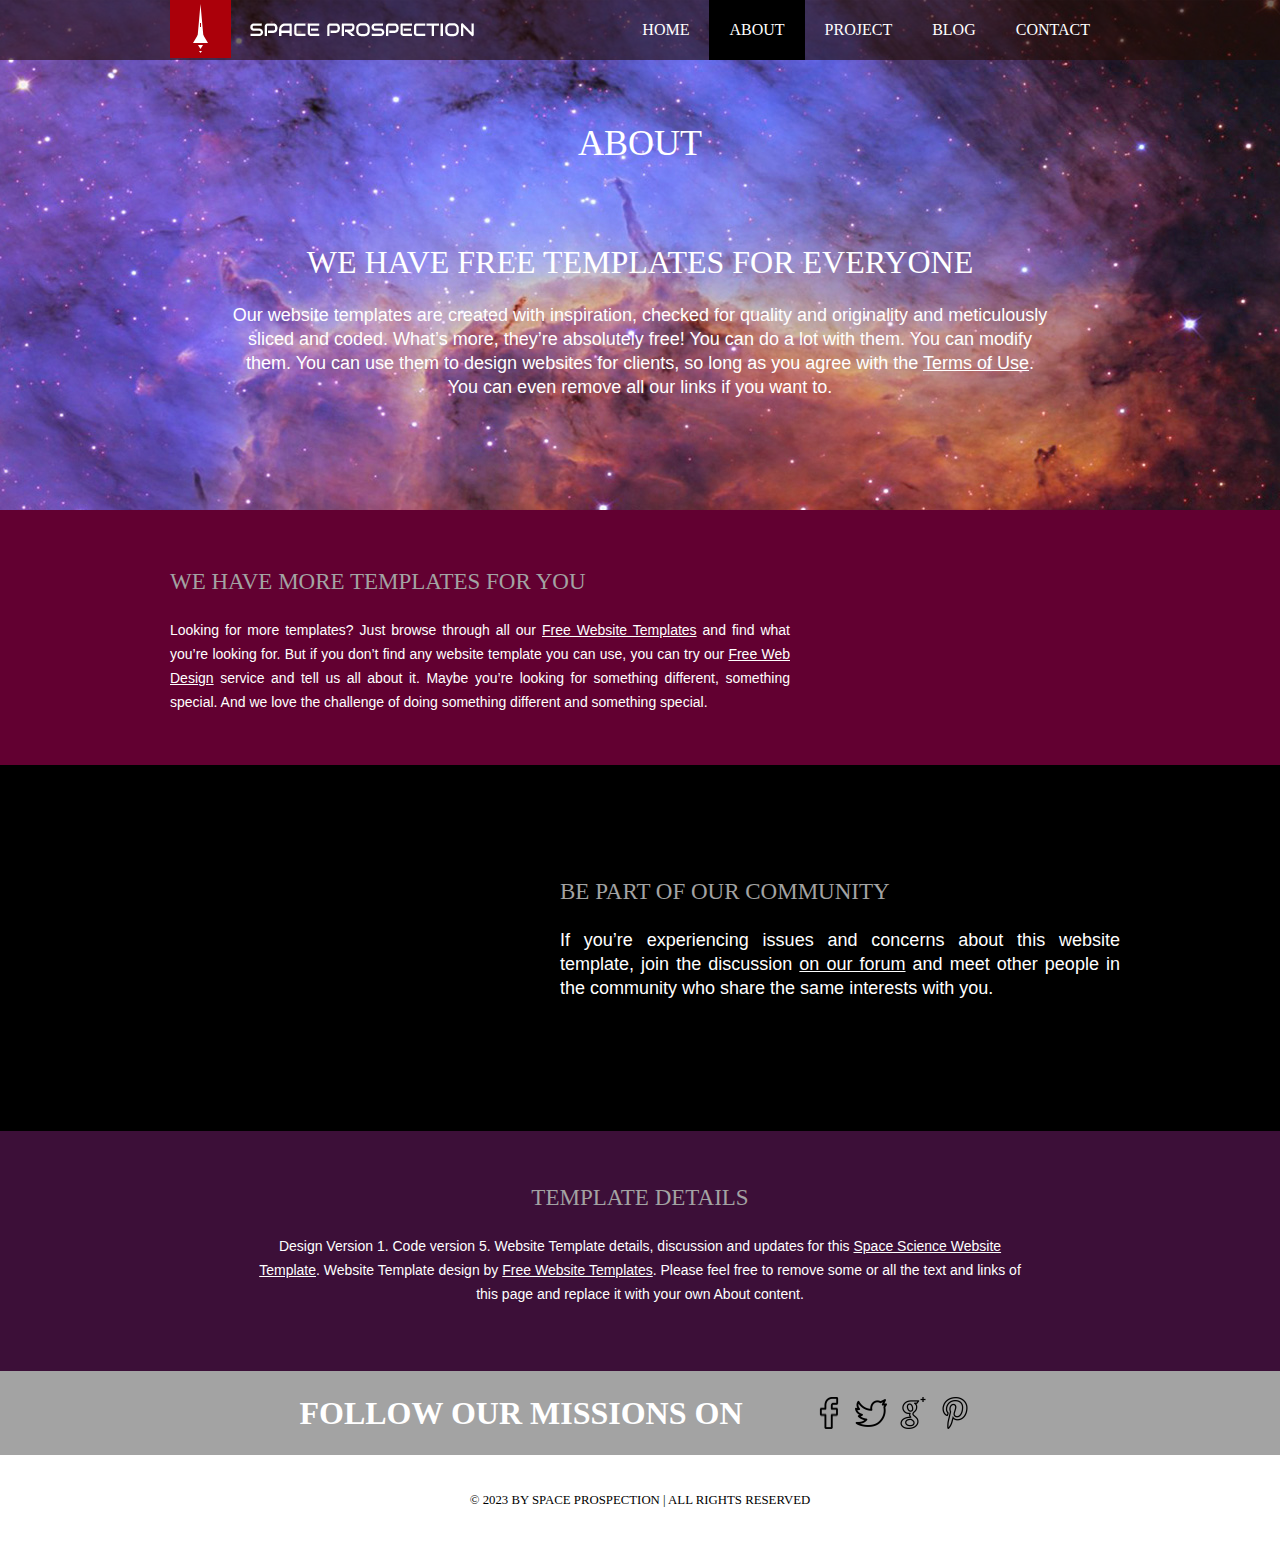
==== about.html @ 39dc0e9b "Add files via upload" ====
<!DOCTYPE html>
<html lang="en">

<head>
    <meta charset="UTF-8">
    <meta http-equiv="X-UA-Compatible" content="IE=edge">
    <meta name="viewport" content="width=device-width, initial-scale=1.0">
    <title>about</title>
    <link rel="stylesheet" href="about_css.css">
</head>

<body>
    <div id="body" class="about">
        <header>
            <div id="header">
                <div>
                    <a href="index.html">
                        <img src="img/logo.png" alt="" class="logo">
                    </a>
                </div>
                <div>
                    <ul class="nav">
                        <li ><a href="index.html">Home</a></li>
                        <li class="active"><a href="about.html">About</a></li>
                        <li class="menu">
                            <a href="project.html">Project</a>
                            <ul class="subnav">
                                <li><a href="project1.html">Proj1</a></li>
                            </ul>
                        </li>
                        <li class="menu">
                            <a href="blog.html">Blog</a>
                            <ul class="subnav subnav2">
                                <li><a href="singleblog.html">Single Blog</a></li>
                            </ul>
                        </li>
                        <li><a href="contact.html">Contact</a></li>
                    </ul>
                </div>
            </div>

        </header>

        <div class="header">
            <div>
                <h1>About</h1>
                <h2>We Have Free Templates for Everyone</h2>
                <p>Our website templates are created with inspiration, checked for quality and originality
                    and meticulously sliced and coded. What’s more, they’re absolutely free! You can do a lot with them.
                    You can modify them. You can use them to design websites for clients, so long as you agree with the
                    <a href="https://freewebsitetemplates.com/about/terms/">Terms of Use</a>.
                    You can even remove all our links if you want to.
                </p>
            </div>
        </div>
        <div class="body">
            <div>
                <img src="images/img/earth-satellite_about.jpg" alt="">
                <h2>We Have More Templates for You</h2>
                <p>Looking for more templates? Just browse through all our
                    <a href="https://freewebsitetemplates.com/">Free Website Templates</a>
                    and find what you’re looking for. But if you don’t find any website template you can use, you can
                    try our
                    <a href="https://freewebsitetemplates.com/freewebdesign/">Free Web Design</a>
                    service and tell us all about it. Maybe you’re looking for something different, something special.
                    And we love the challenge of doing something different and something special.
                </p>
            </div>
        </div>
        <div class="footer">
            <div>
                <img src="images/img/space-shuttle_about.png" alt="">
                <h2>Be Part of Our Community</h2>
                <p>If you’re experiencing issues and concerns about this website template, join the discussion
                    <a href="https://freewebsitetemplates.com/forums/">on our forum</a>
                    and meet other people in the community who share the same interests with you.
                </p>
            </div>
        </div>
        <div class="section">
            <div>
                <h2>Template Details</h2>
                <p>Design Version 1. Code version 5. Website Template details, discussion and updates for this
                    <a href="https://freewebsitetemplates.com/discuss/spacescience/">
                        Space Science Website Template</a>.
                    Website Template design by <a href="https://freewebsitetemplates.com/">Free Website Templates</a>.
                    Please feel free to remove some or all the text and links of this page
                    and replace it with your own About content.
                </p>
            </div>
        </div>

        <footer>
            <div id="follow">
                <div>
                    <h1>FOLLOW OUR MISSIONS ON</h1>
                    <ul>
                        <li><a href="index.html"><img src="img/facebook.png" alt=""></a></li>
                        <li><a href="index.html"><img src="img/twitter.png" alt=""></a></li>
                        <li><a href="index.html"><img src="img/google-plus.png" alt=""></a></li>
                        <li><a href="index.html"><img src="img/pinterest.png" alt=""></a></li>
                    </ul>
                </div>
            </div>
        
            <div id="contact">
                <p>© 2023 BY SPACE PROSPECTION | ALL RIGHTS RESERVED</p>
            </div>
        </footer>
    </div>
</body>

</html>
---- about_css.css ----
@font-face {
	font-family: 'reqnad-geometrik-regular-webfont';
	src: url('fonts/FontsFree-Net-reqnad-geometrik-regular.ttf') format('woff'), url('fonts/FontsFree-Net-reqnad-geometrik-regular.ttf') format('truetype'), url('fonts/FontsFree-Net-reqnad-geometrik-regular.ttf') format('svg');
}

body {
	margin: 0;
	padding: 0;
	width: auto;
	position: relative;
	background: url(img/bg-home.jpg) no-repeat scroll center top #000;
}

header {
	height: 60px;
	width: auto;
	background: url(img/bg-transparent1.png) repeat;

}

#header {
	height: 100%;
	max-width: 940px;
	margin: 0 auto;
	display: flex;
	justify-content: space-between;
	align-items: center;
}

#header .nav {
	display: flex;
	align-items: center;
	justify-content: space-between;
	list-style: none;
	font-size: 0;
}


#header .nav li {
	height: 60px;
	display: flex;
	align-items: center;

}

#header .nav a {
	padding: 10px 20px;
	font-size: 1rem;
	color: #fff;
	text-decoration: none;
	text-transform: uppercase;
}

#header .nav .active {
	background: #000 !important;
	color: #a3a3a3 !important;
}

#header .nav .menu {
	position: relative;
}

#header .subnav {
	z-index: 1;
	position: absolute;
	top: 60px;
	right: 11px;
	padding: 0;

}

#header .subnav {
	display: none;
	background-color: #620031;
}

#header .subnav2 {
	right: -38px;
	width: 10rem;
}

#header .nav li:hover {
	background-color: #620031;
}

#header .menu:hover .subnav {
	display: block;
}

img {
	border: none;
}

a {
	text-decoration: none;
	outline: none;
}

#body.about .header {
	background: url("images/img/bg_about.jpg") no-repeat;
	margin: 0;
	padding: 0;
	min-height: 450px;
	width: 100%;
	background-size: cover;
}

#body.about .header div {
	margin: 0 auto;
	padding: 65px 0 40px;
	max-width: 950px;
	overflow: hidden;
}

#body.about .header div h1 {
	color: #FFFFFF;
	margin: 0 auto 85px;
	padding: 0;
	width: 940px;
	font-size: 36px;
	font-family: reqnad-geometrik-regular-webfont;
	font-weight: normal;
	line-height: 36px;
	text-align: center;
	text-transform: uppercase;
	display: block;
}

#body.about .header div h2 {
	color: #FFFFFF;
	margin: 0 auto 25px;
	padding: 0;
	width: 820px;
	font-size: 32px;
	font-family: reqnad-geometrik-regular-webfont;
	font-weight: normal;
	line-height: 32px;
	text-align: center;
	text-transform: uppercase;
	display: block;
}

#body.about .header div p {
	color: #ffffff;
	margin: 0 auto;
	padding: 0;
	width: 820px;
	font-size: 18px;
	font-family: Arial;
	font-weight: normal;
	line-height: 24px;
	text-align: center;
	display: block;
}

#body.about .header div p a {
	color: #ffffff;
	margin: 0;
	padding: 0;
	font-size: 18px;
	font-family: Arial;
	font-weight: normal;
	line-height: 24px;
	text-decoration: underline;
}

#body.about .header div p a:hover {
	color: #a3a3a3;
}

#body.about .body {
	background-color: #620031;
	margin: 0;
	padding: 0;
	width: 100%;
	min-height: 255px;
	overflow: hidden;
}

#body.about .body div {
	margin: 0 auto;
	padding: 35px 10px 35px;
	max-width: 940px;
	overflow: hidden;
}

#body.about .body div h2 {
	color: #A3A3A3;
	margin: 25px 0 25px;
	padding: 0;
	width: 620px;
	font-size: 23px;
	font-family: reqnad-geometrik-regular-webfont;
	font-weight: normal;
	line-height: 23px;
	text-align: justify;
	text-transform: uppercase;
	float: left;
}

#body.about .body div p {
	color: #ffffff;
	margin: 0;
	padding: 0;
	width: 620px;
	font-family: Arial;
	font-size: 14px;
	font-weight: normal;
	line-height: 24px;
	text-align: justify;
	display: block;
	float: left;
}

#body.about .body div p a {
	color: #ffffff;
	margin: 0;
	padding: 0;
	font-size: 14px;
	font-family: Arial;
	font-weight: normal;
	line-height: 24px;
	text-decoration: underline;
}

#body.about .body div p a:hover {
	color: #a3a3a3;
}

#body.about .body div img {
	margin: 0;
	padding: 0;
	width: auto;
	display: block;
	float: right;
}

#body.about .footer {
	background-color: #000000;
	margin: 0;
	padding: 0;
	width: 100%;
	min-height: 366px;
}

#body.about .footer div {
	margin: 0 auto;
	padding: 80px 0 0 10px;
	width: 950px;
	overflow: hidden;
}

#body.about .footer div h2 {
	color: #A3A3A3;
	margin: 35px 0 25px;
	padding: 0;
	width: 560px;
	font-size: 23px;
	font-family: reqnad-geometrik-regular-webfont;
	font-weight: normal;
	line-height: 23px;
	text-align: justify;
	text-transform: uppercase;
	float: right;
}

#body.about .footer div p {
	color: #ffffff;
	margin: 0 auto;
	padding: 0;
	width: 560px;
	font-size: 18px;
	font-family: Arial;
	font-weight: normal;
	line-height: 24px;
	text-align: justify;
	display: block;
	float: right;
}

#body.about .footer div p a {
	color: #ffffff;
	margin: 0 auto;
	padding: 0;
	font-size: 18px;
	font-family: Arial;
	font-weight: normal;
	line-height: 24px;
	text-decoration: underline;
}

#body.about .footer div p a:hover {
	color: #a3a3a3;
}

#body.about .footer div img {
	float: left;
	margin: 0;
	padding: 0;
	width: auto;
	display: block;
}

#body.about .section {
	background-color: #3c0f38;
	margin: 0;
	padding: 0;
	width: auto;
	min-height: 240px;
}

#body.about .section div {
	margin: 0 auto;
	padding: 55px 0 55px;
	max-width: 960px;
	overflow: hidden;
}

#body.about .section div h2 {
	color: #A3A3A3;
	margin: 0 auto 25px;
	padding: 0;
	width: 780px;
	font-size: 23px;
	font-family: reqnad-geometrik-regular-webfont;
	font-weight: normal;
	line-height: 23px;
	text-align: center;
	text-transform: uppercase;
	display: block;

}

#body.about .section div p {
	color: #ffffff;
	margin: 0 auto;
	padding: 0;
	width: 780px;
	font-size: 14px;
	font-family: Arial;
	font-weight: normal;
	line-height: 24px;
	text-align: center;
	display: block;
}

#body.about .section div p a {
	color: #ffffff;
	margin: 0;
	padding: 0;
	font-size: 14px;
	font-family: Arial;
	font-weight: normal;
	line-height: 24px;
	text-decoration: underline;
}

#body.about .section div p a:hover {
	color: #a3a3a3;
}

#follow {
	width: auto;
	background-color: #a3a3a3;
	height: 84px;
}

#follow>div {
	height: 100%;
	max-width: 940px;
	margin: 0 auto;
	display: flex;
	justify-content: center;
	align-items: center;
}

#follow h1 {
	color: #fff;
}

#follow ul {
	list-style: none;
	display: flex;
	margin-left: 30px;
}

#follow img {
	display: block;
	margin-right: 10px;
	width: 2rem;
	height: 2rem;
}

#follow a:hover {
	opacity: 0.3;
}

#contact {
	height: 100px;
	background-color: #fff;
}

#contact p {
	max-width: 940px;
	text-align: center;
	margin: 0 auto;
	line-height: 90px;
	font-size: 0.8rem;
}
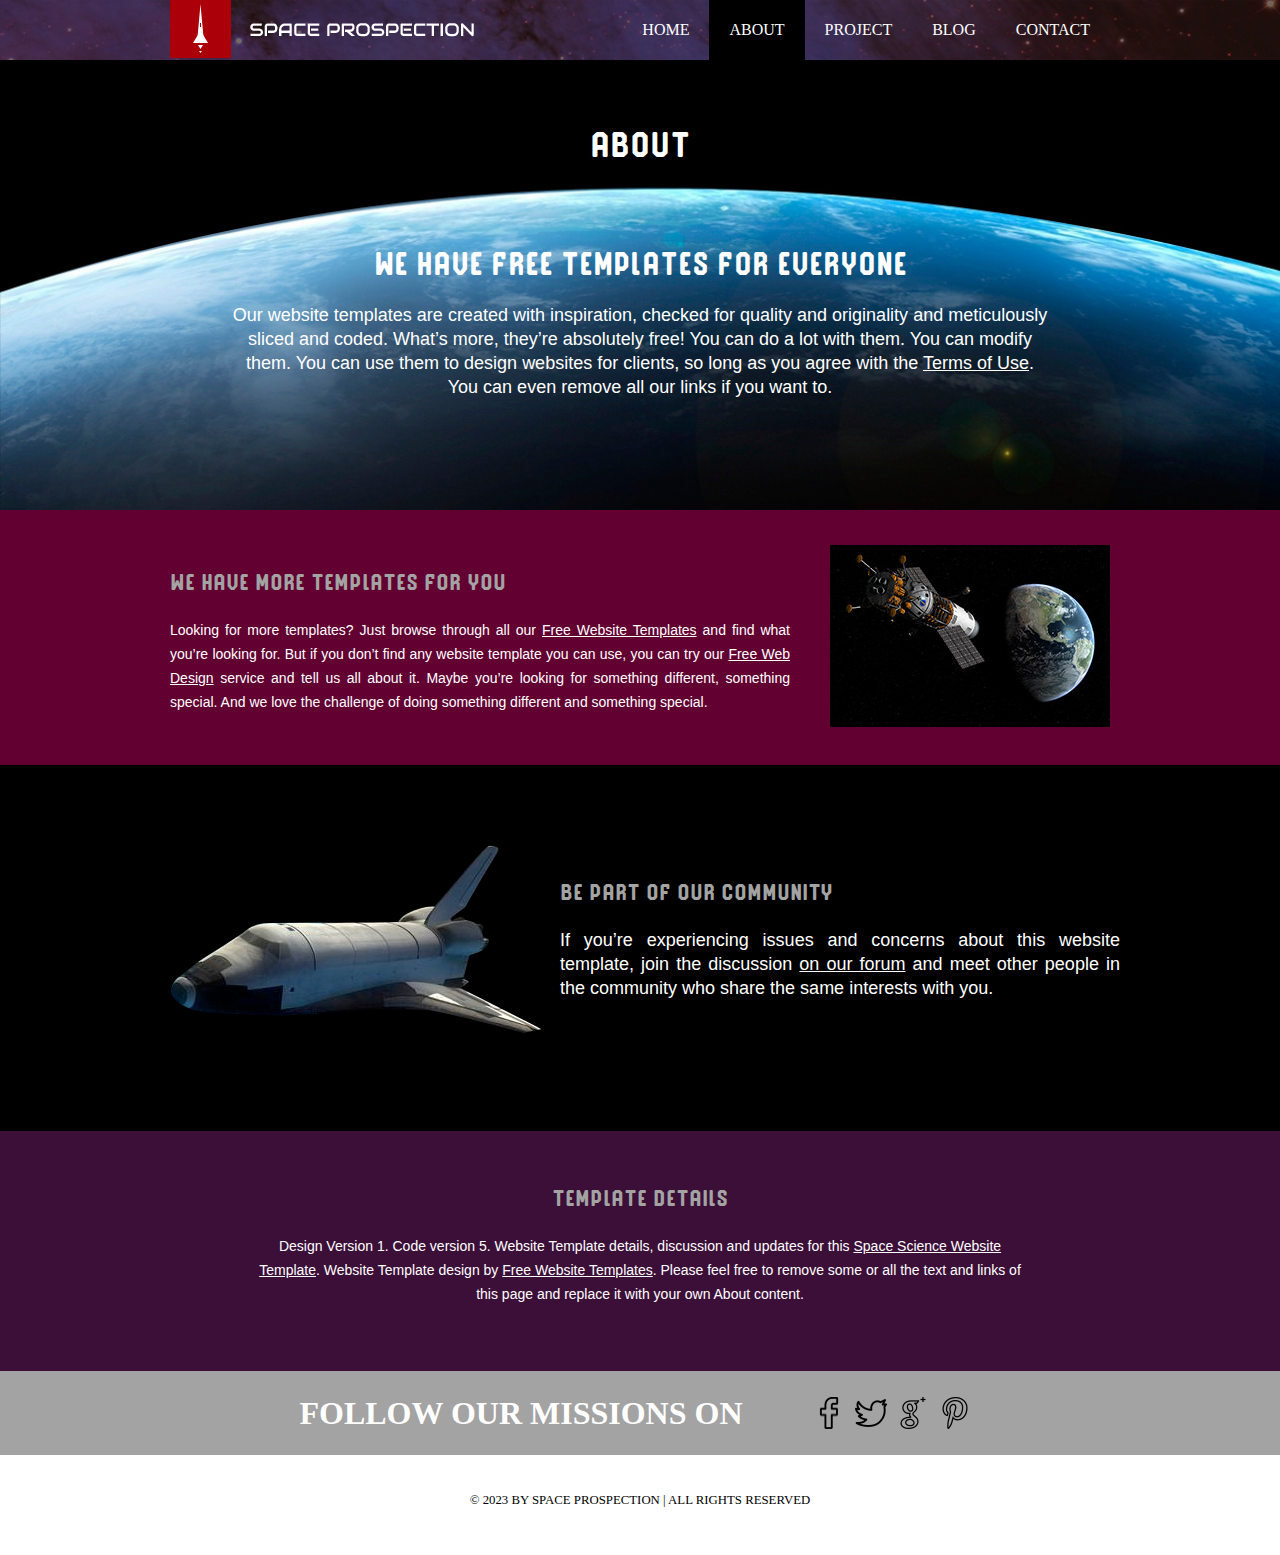
==== commit 95bf6fcc: "Update about.html" ====
--- a/about.html
+++ b/about.html
@@ -31,7 +31,7 @@
                         <li class="menu">
                             <a href="blog.html">Blog</a>
                             <ul class="subnav subnav2">
-                                <li><a href="singleblog.html">Single Blog</a></li>
+                                <li><a href="singlepost.html">Single Post</a></li>
                             </ul>
                         </li>
                         <li><a href="contact.html">Contact</a></li>
@@ -48,7 +48,7 @@
                 <p>Our website templates are created with inspiration, checked for quality and originality
                     and meticulously sliced and coded. What’s more, they’re absolutely free! You can do a lot with them.
                     You can modify them. You can use them to design websites for clients, so long as you agree with the
-                    <a href="https://freewebsitetemplates.com/about/terms/">Terms of Use</a>.
+                    <a href="index.html">Terms of Use</a>.
                     You can even remove all our links if you want to.
                 </p>
             </div>
@@ -58,10 +58,10 @@
                 <img src="images/img/earth-satellite_about.jpg" alt="">
                 <h2>We Have More Templates for You</h2>
                 <p>Looking for more templates? Just browse through all our
-                    <a href="https://freewebsitetemplates.com/">Free Website Templates</a>
+                    <a href="index.html">Free Website Templates</a>
                     and find what you’re looking for. But if you don’t find any website template you can use, you can
                     try our
-                    <a href="https://freewebsitetemplates.com/freewebdesign/">Free Web Design</a>
+                    <a href="index.html">Free Web Design</a>
                     service and tell us all about it. Maybe you’re looking for something different, something special.
                     And we love the challenge of doing something different and something special.
                 </p>
@@ -72,7 +72,7 @@
                 <img src="images/img/space-shuttle_about.png" alt="">
                 <h2>Be Part of Our Community</h2>
                 <p>If you’re experiencing issues and concerns about this website template, join the discussion
-                    <a href="https://freewebsitetemplates.com/forums/">on our forum</a>
+                    <a href="index.html">on our forum</a>
                     and meet other people in the community who share the same interests with you.
                 </p>
             </div>
@@ -81,9 +81,9 @@
             <div>
                 <h2>Template Details</h2>
                 <p>Design Version 1. Code version 5. Website Template details, discussion and updates for this
-                    <a href="https://freewebsitetemplates.com/discuss/spacescience/">
+                    <a href="index.html">
                         Space Science Website Template</a>.
-                    Website Template design by <a href="https://freewebsitetemplates.com/">Free Website Templates</a>.
+                    Website Template design by <a href="index.html">Free Website Templates</a>.
                     Please feel free to remove some or all the text and links of this page
                     and replace it with your own About content.
                 </p>
@@ -110,4 +110,4 @@
     </div>
 </body>
 
-</html>+</html>
